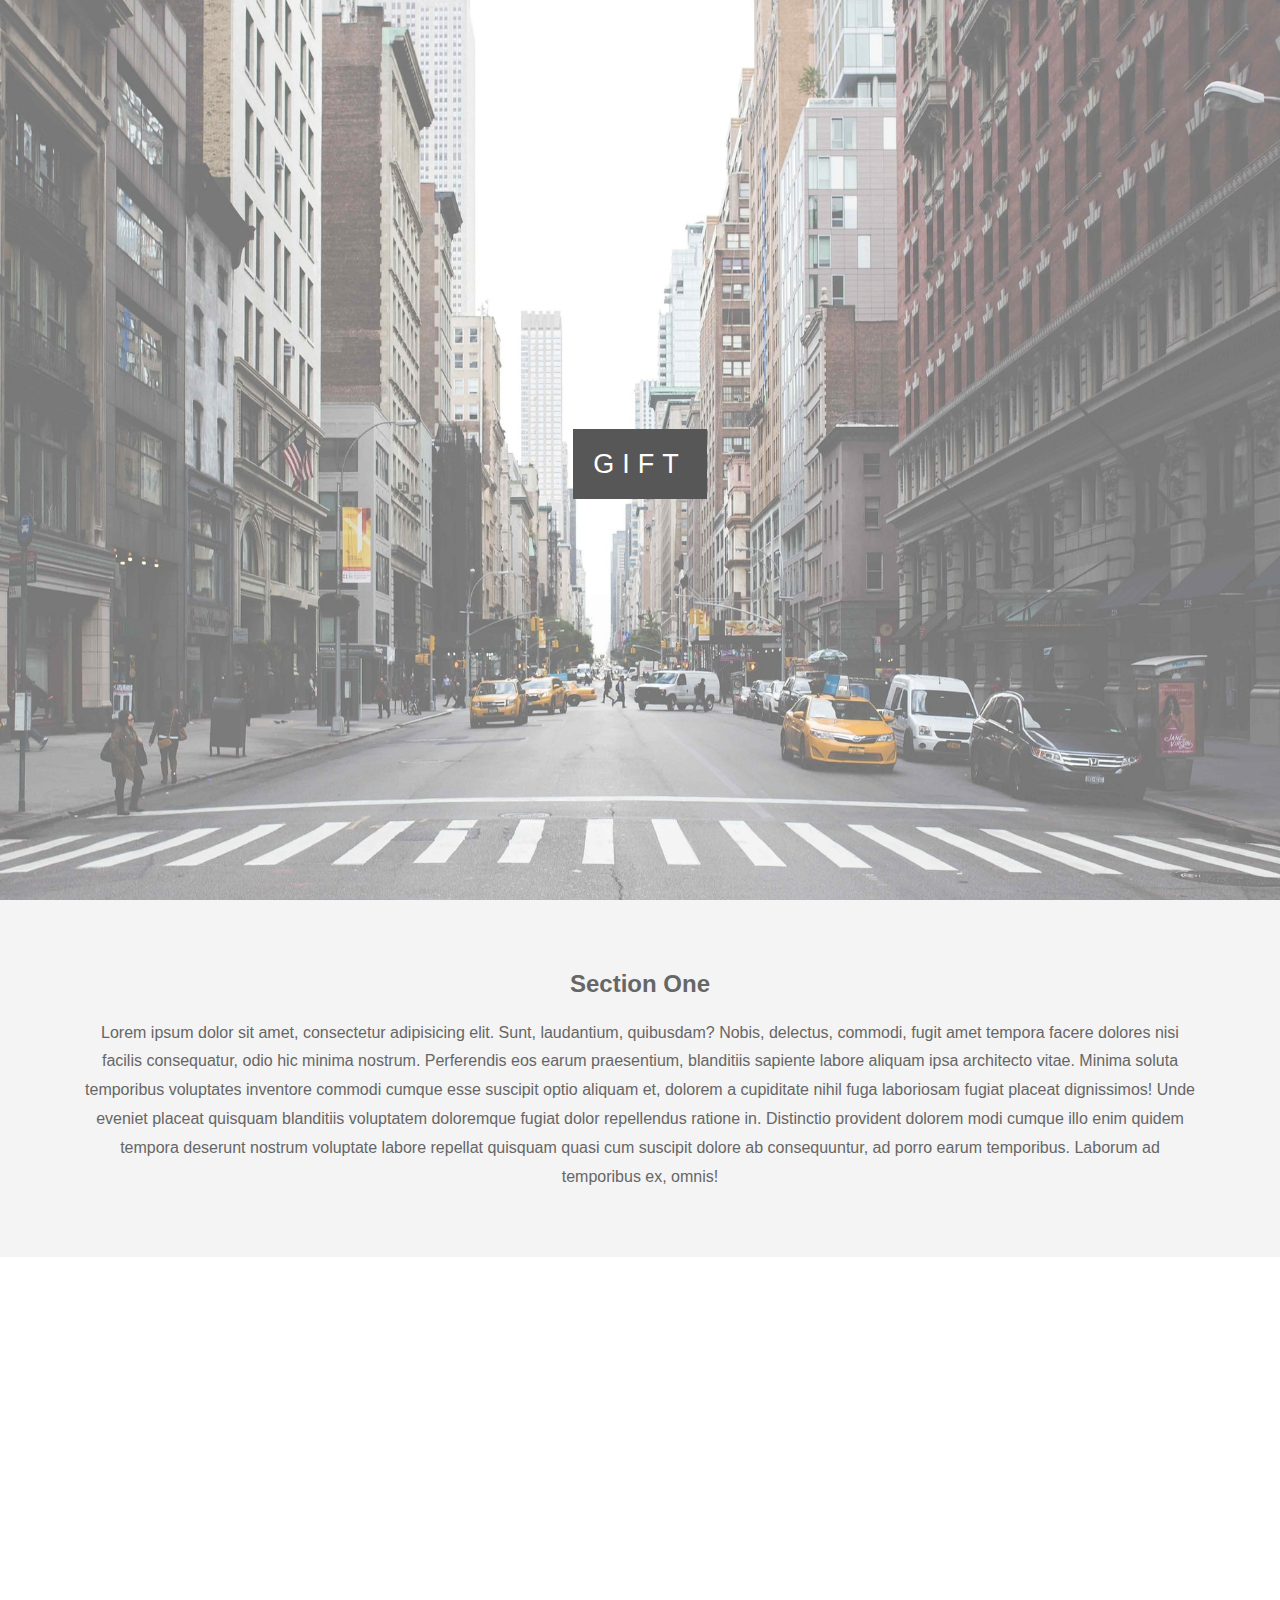
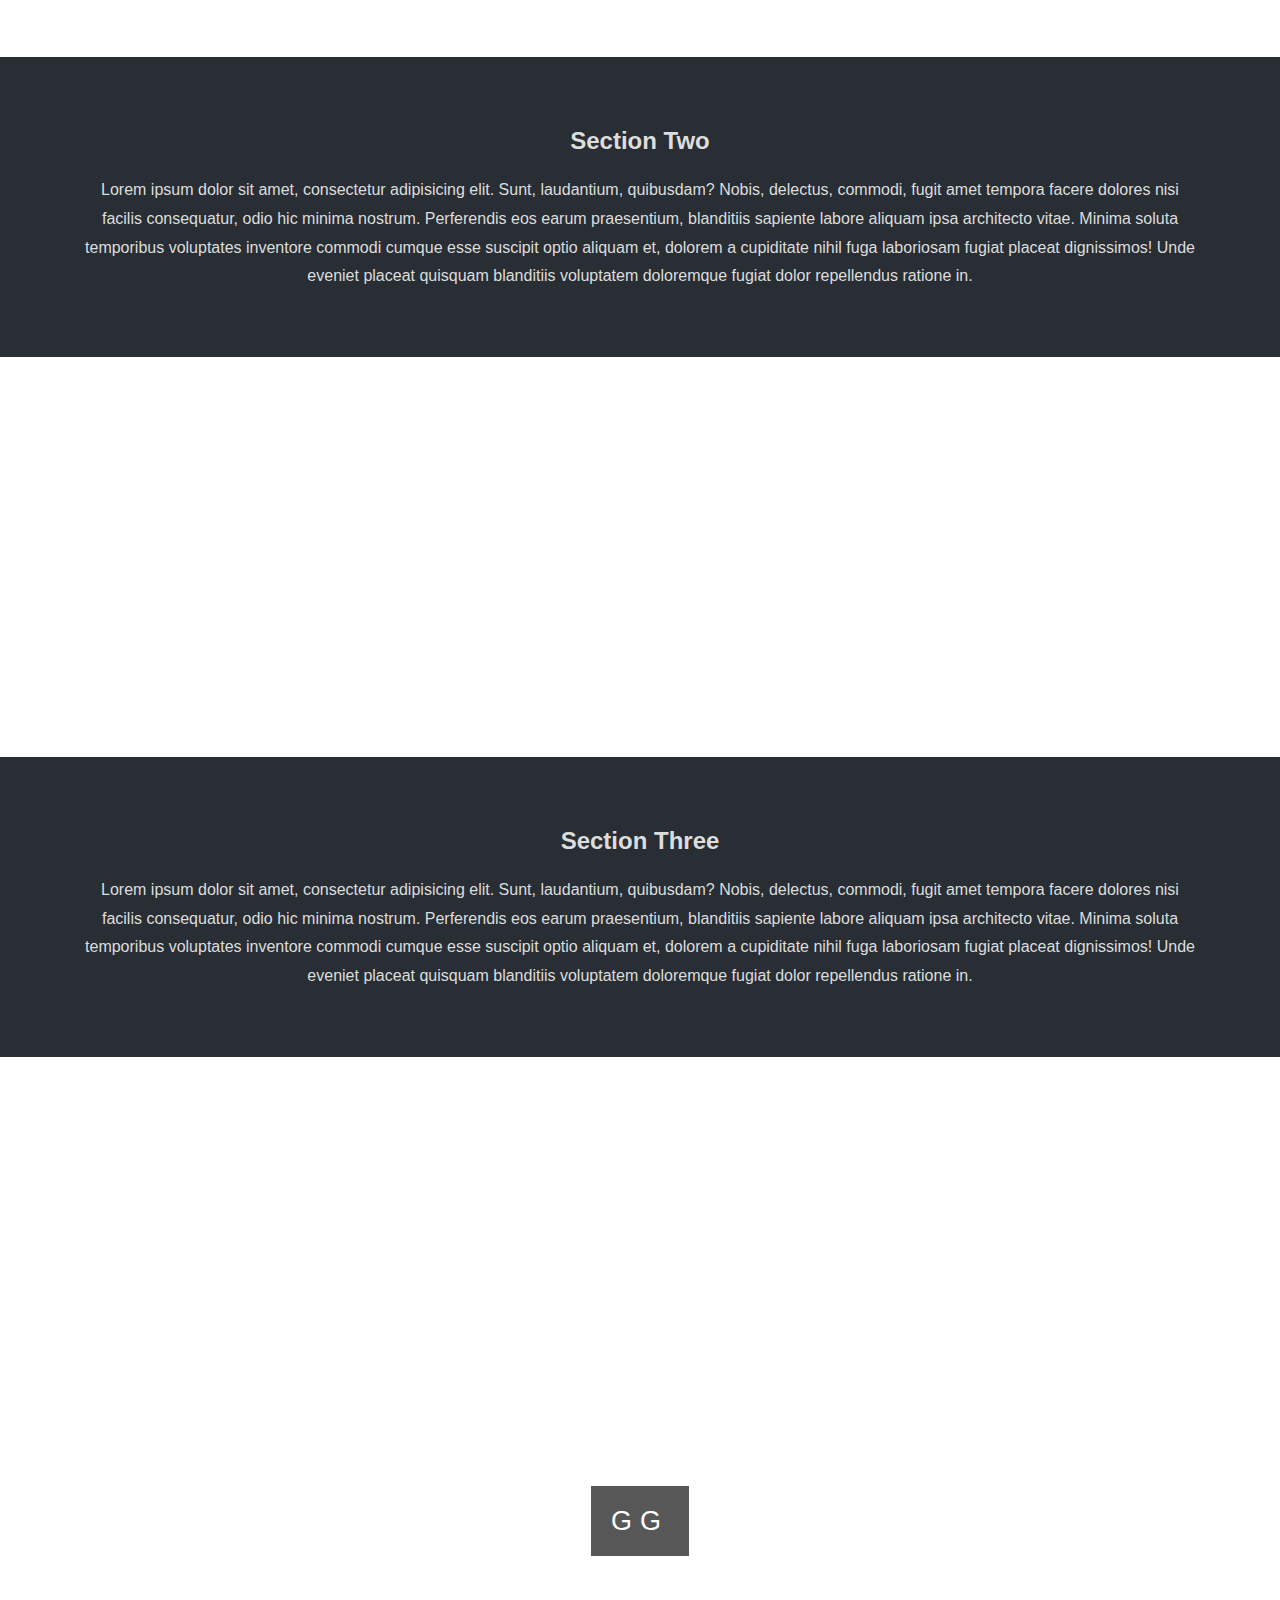
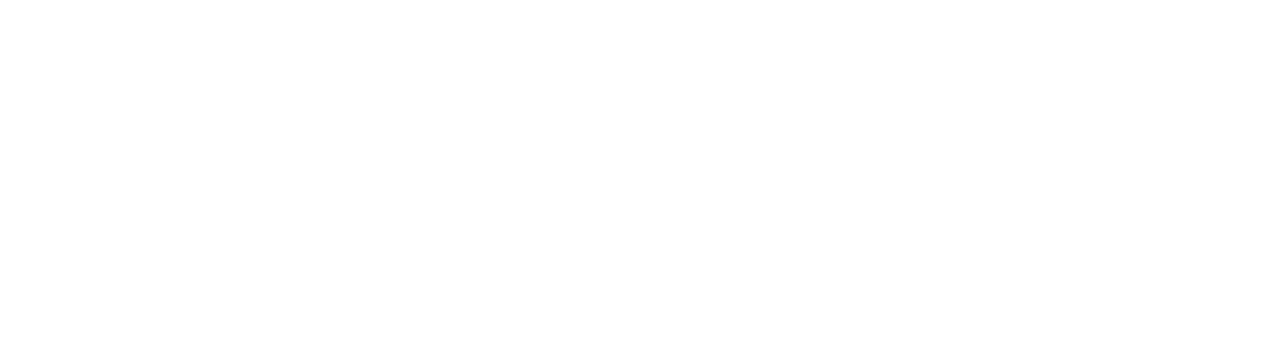
==== giftingGurus/index.html @ 697e6849 "help from fak" ====
<!DOCTYPE html>
<html lang="en">
<head>
  <meta charset="UTF-8">
  <meta name="viewport" content="width=device-width, initial-scale=1.0">
  <meta http-equiv="X-UA-Compatible" content="ie=edge">
  <title>Parallax Website Demo</title>
  <link rel="stylesheet" href="css/style.css">
</head>
<body>
  <div class="pimg1">
    <div class="ptext">
      <span class="border">
        GIFT
      </span>
    </div>
  </div>

  <section class="section section-light">
    <h2>Section One</h2>
    <p>
      Lorem ipsum dolor sit amet, consectetur adipisicing elit. Sunt, laudantium, quibusdam? Nobis, delectus, commodi, fugit amet tempora facere dolores nisi facilis consequatur, odio hic minima nostrum. Perferendis eos earum praesentium, blanditiis sapiente labore aliquam ipsa architecto vitae. Minima soluta temporibus voluptates inventore commodi cumque esse suscipit optio aliquam et, dolorem a cupiditate nihil fuga laboriosam fugiat placeat dignissimos! Unde eveniet placeat quisquam blanditiis voluptatem doloremque fugiat dolor repellendus ratione in. Distinctio provident dolorem modi cumque illo enim quidem tempora deserunt nostrum voluptate labore repellat quisquam quasi cum suscipit dolore ab consequuntur, ad porro earum temporibus. Laborum ad temporibus ex, omnis!
    </p>
  </section>

  <div class="pimg2">
    <div class="ptext">
      <span class="border trans">
        Image Two Text
      </span>
    </div>
  </div>

  <section class="section section-dark">
    <h2>Section Two</h2>
    <p>
      Lorem ipsum dolor sit amet, consectetur adipisicing elit. Sunt, laudantium, quibusdam? Nobis, delectus, commodi, fugit amet tempora facere dolores nisi facilis consequatur, odio hic minima nostrum. Perferendis eos earum praesentium, blanditiis sapiente labore aliquam ipsa architecto vitae. Minima soluta temporibus voluptates inventore commodi cumque esse suscipit optio aliquam et, dolorem a cupiditate nihil fuga laboriosam fugiat placeat dignissimos! Unde eveniet placeat quisquam blanditiis voluptatem doloremque fugiat dolor repellendus ratione in.
    </p>
  </section>

  <div class="pimg3">
    <div class="ptext">
      <span class="border trans">
        Image Three Text
      </span>
    </div>
  </div>

  <section class="section section-dark">
    <h2>Section Three</h2>
    <p>
      Lorem ipsum dolor sit amet, consectetur adipisicing elit. Sunt, laudantium, quibusdam? Nobis, delectus, commodi, fugit amet tempora facere dolores nisi facilis consequatur, odio hic minima nostrum. Perferendis eos earum praesentium, blanditiis sapiente labore aliquam ipsa architecto vitae. Minima soluta temporibus voluptates inventore commodi cumque esse suscipit optio aliquam et, dolorem a cupiditate nihil fuga laboriosam fugiat placeat dignissimos! Unde eveniet placeat quisquam blanditiis voluptatem doloremque fugiat dolor repellendus ratione in.
    </p>
  </section>

  <div class="pimg1">
    <div class="ptext">
      <span class="border">
        GG
      </span>
    </div>
  </div>
</body>
</html>
---- giftingGurus/css/style.css ----
body, html{
  height:100%;
  margin:0;
  font-size:16px;
  font-family:"Lato", sans-serif;
  font-weight:400;
  line-height:1.8em;
  color:#666;
}

.pimg1, .pimg2, .pimg3{
  position:relative;
  opacity:0.70;
  background-position:center;
  background-size:cover;
  background-repeat:no-repeat;

  /*
    fixed = parallax
    scroll = normal
  */
  background-attachment:fixed;
}

.pimg1{
  background-image:url('../img/image1.jpg');
  min-height:100%;
}

.pimg2{
  background-image:url('../img/image2.jpg');
  min-height:400px;
}

.pimg3{
  background-image:url('../img/image3.jpg');
  min-height:400px;
}

.section{
  text-align:center;
  padding:50px 80px;
}

.section-light{
  background-color:#f4f4f4;
  color:#666;
}

.section-dark{
  background-color:#282e34;
  color:#ddd;
}

.ptext{
  position:absolute;
  top:50%;
  width:100%;
  text-align:center;
  color:#000;
  font-size:27px;
  letter-spacing:8px;
  text-transform:uppercase;
}

.ptext .border{
  background-color:#111;
  color:#fff;
  padding:20px;
}

.ptext .border.trans{
  background-color:transparent;
}

@media(max-width:568px){
  .pimg1, .pimg2, .pimg3{
    background-attachment:scroll;
  }
}
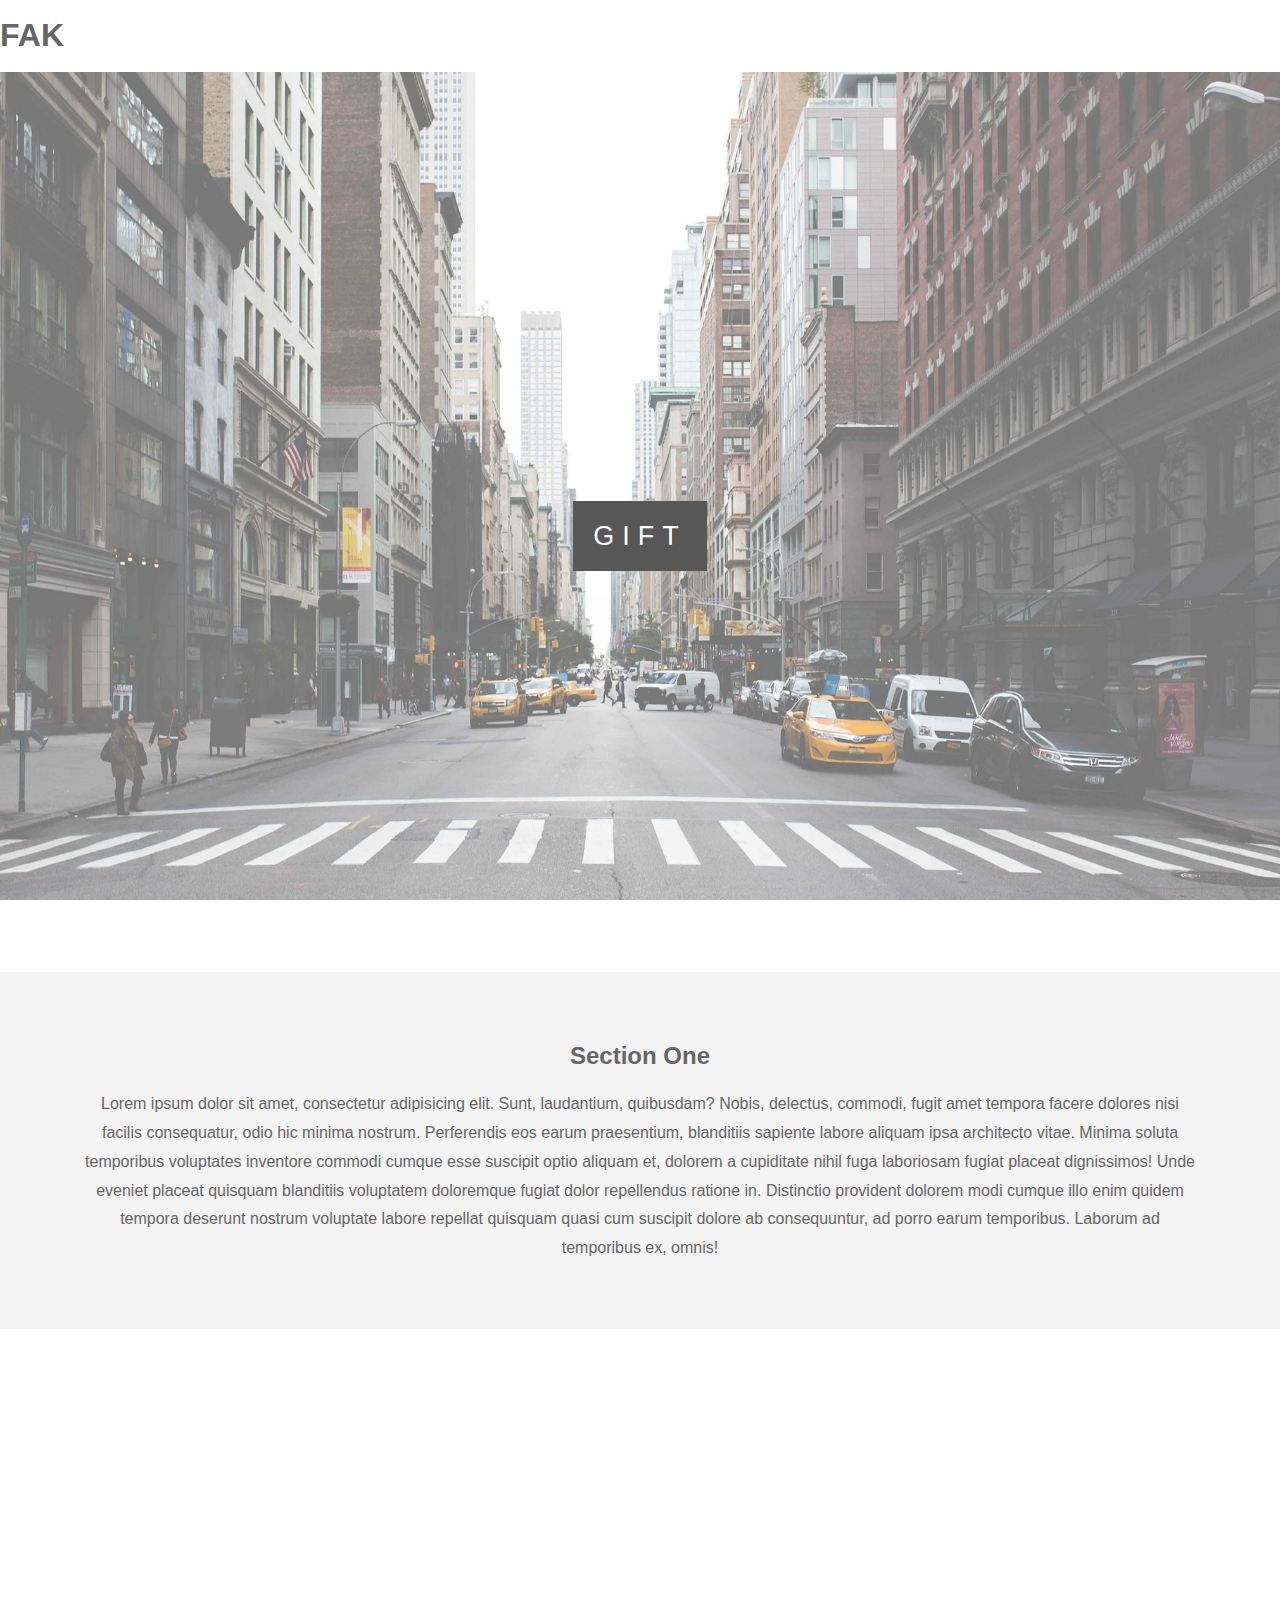
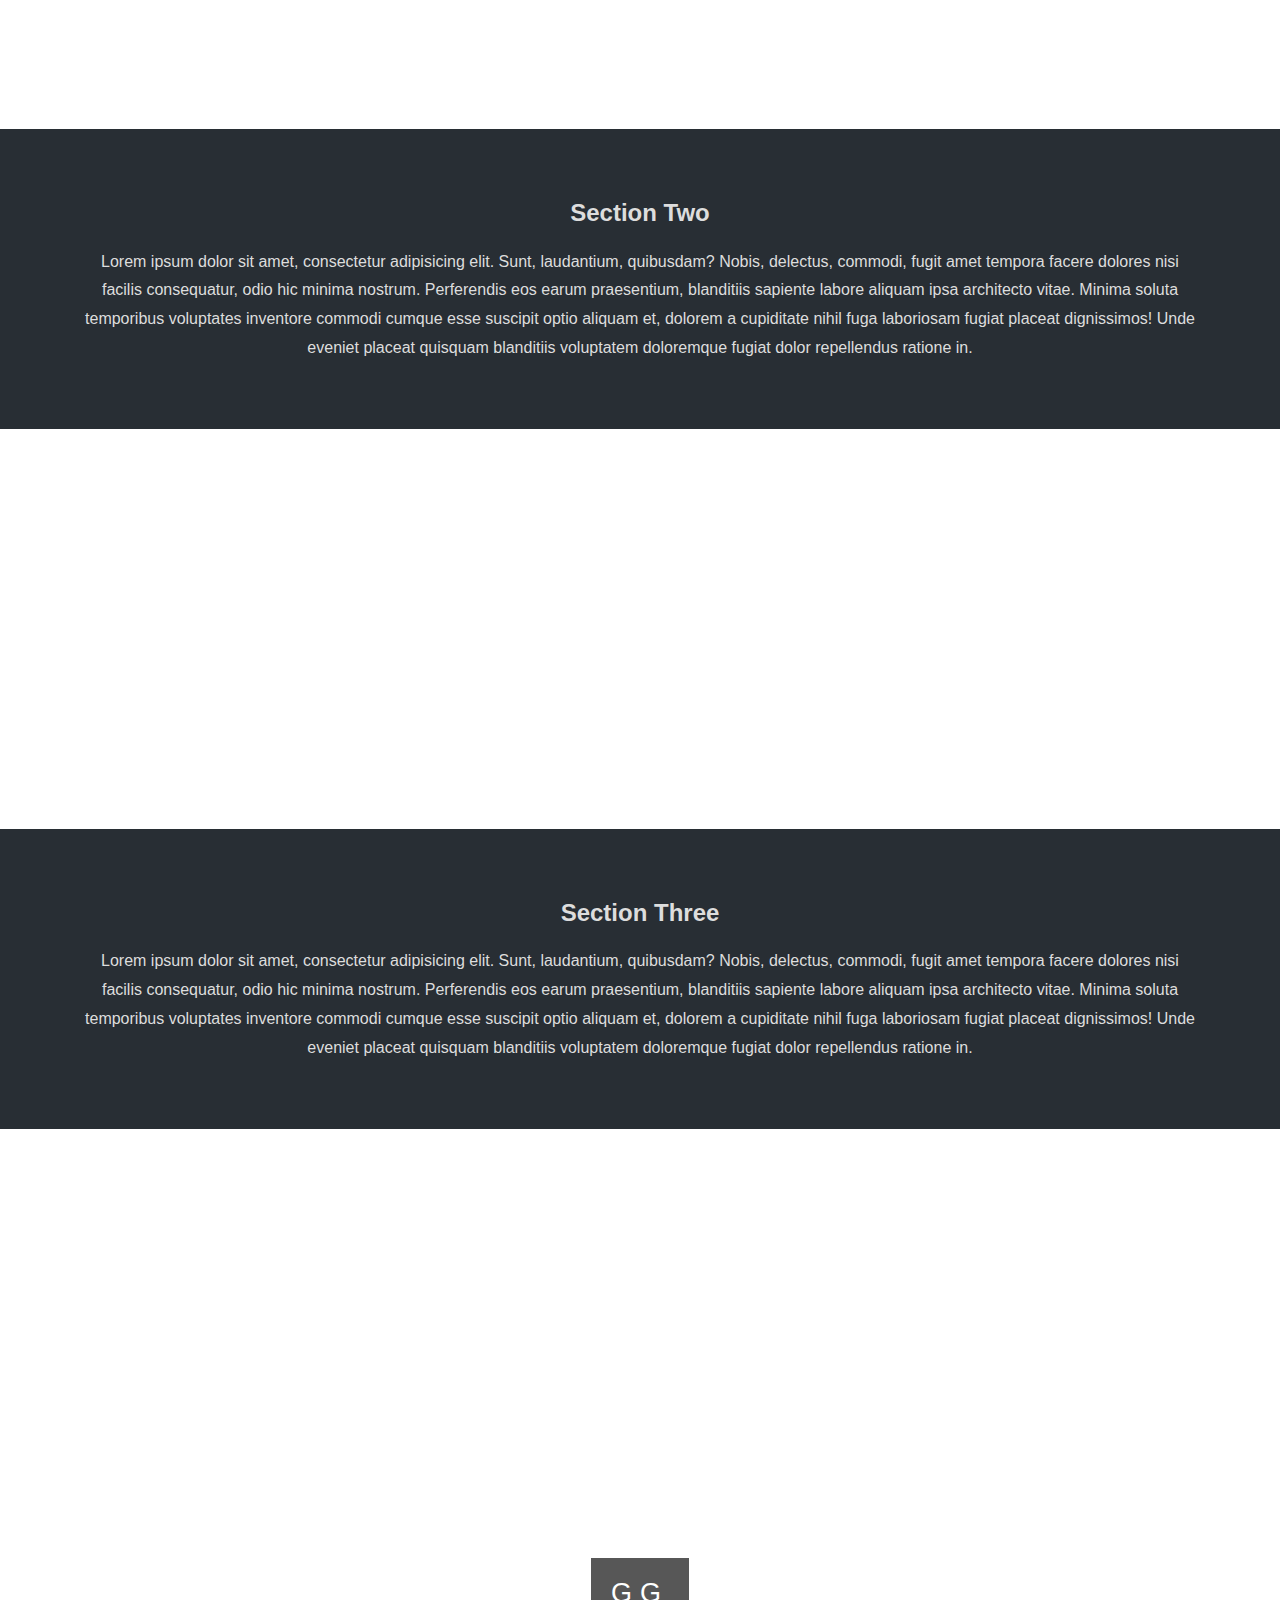
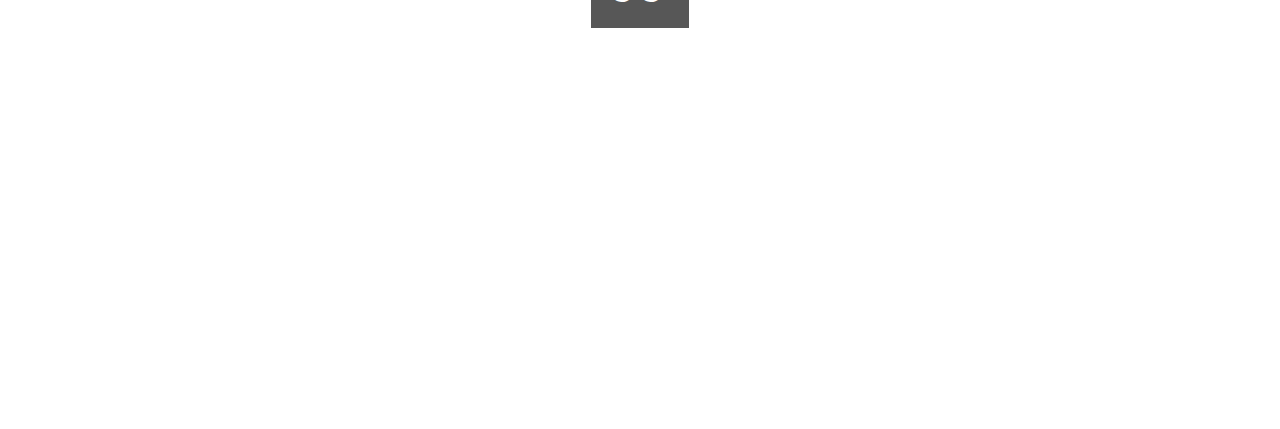
==== commit 88687986: "me" ====
--- a/giftingGurus/index.html
+++ b/giftingGurus/index.html
@@ -8,6 +8,7 @@
   <link rel="stylesheet" href="css/style.css">
 </head>
 <body>
+  <h1> FAK</h1>
   <div class="pimg1">
     <div class="ptext">
       <span class="border">
